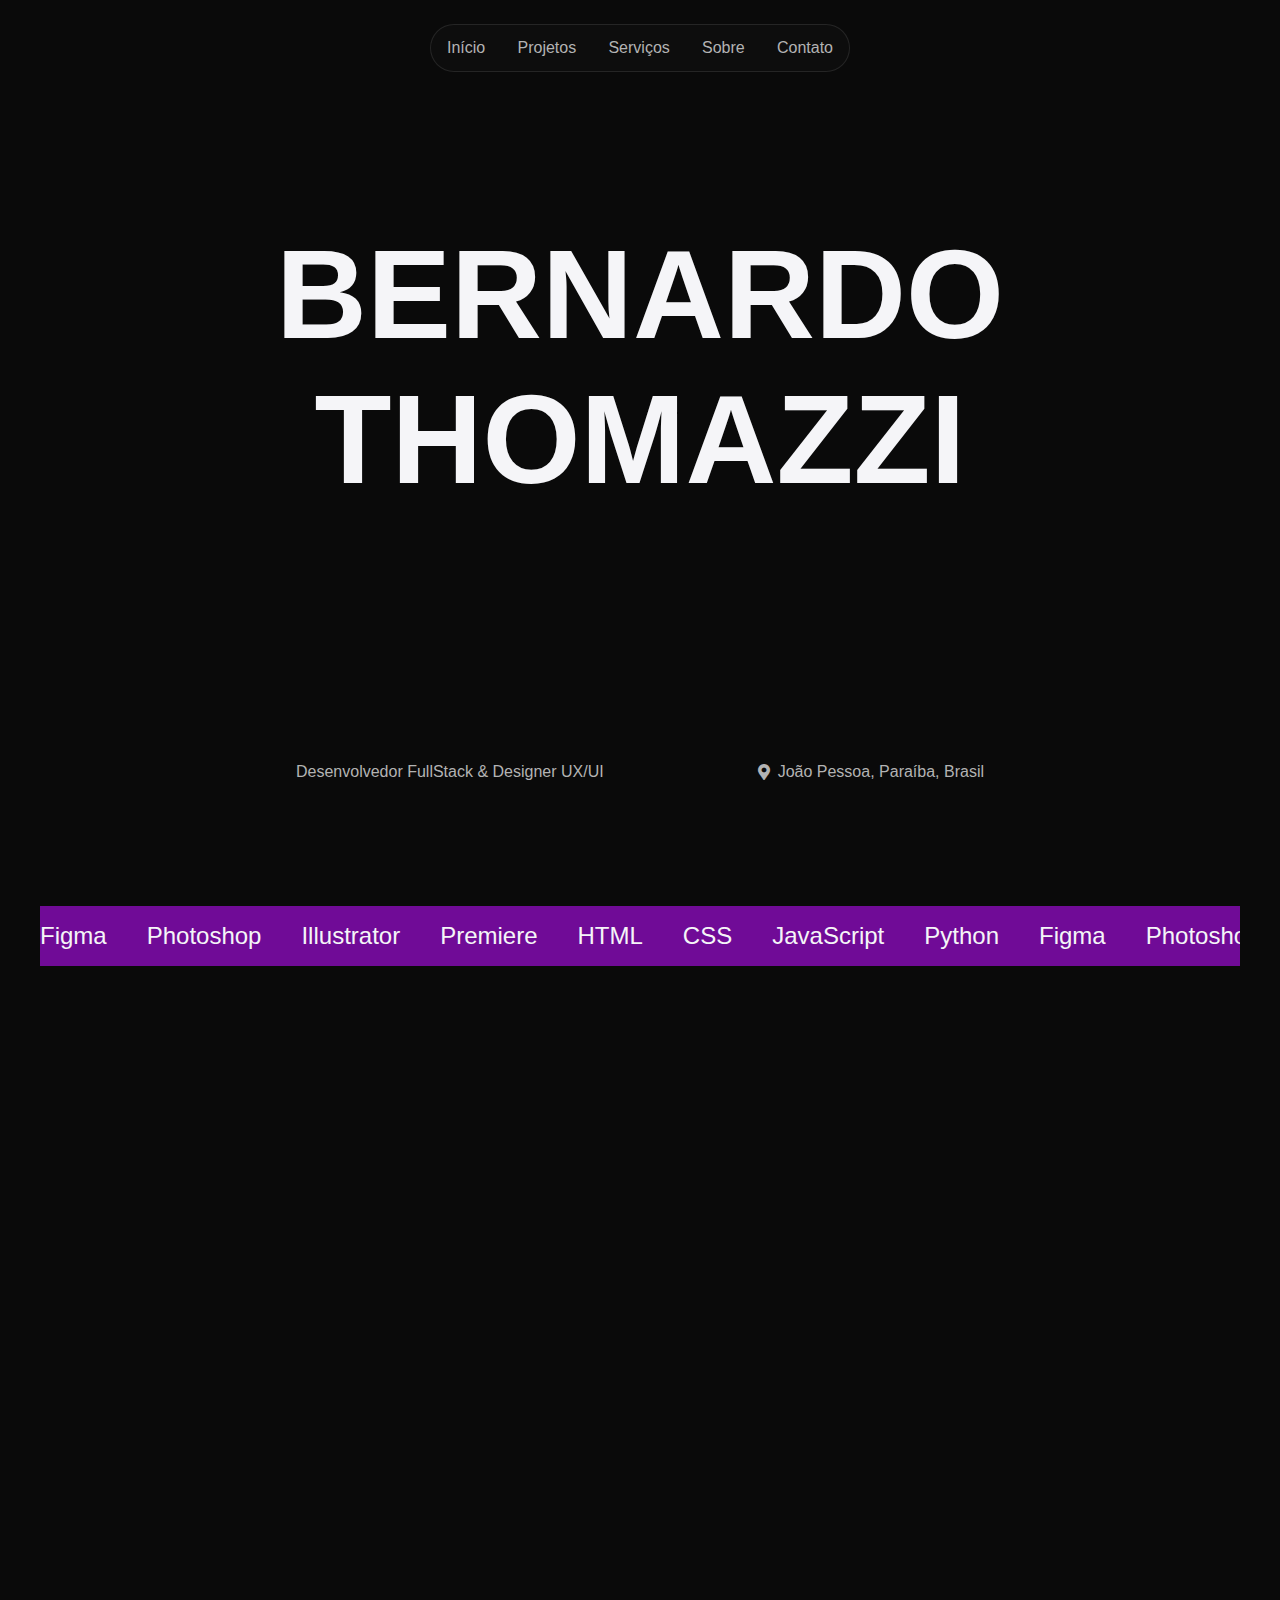
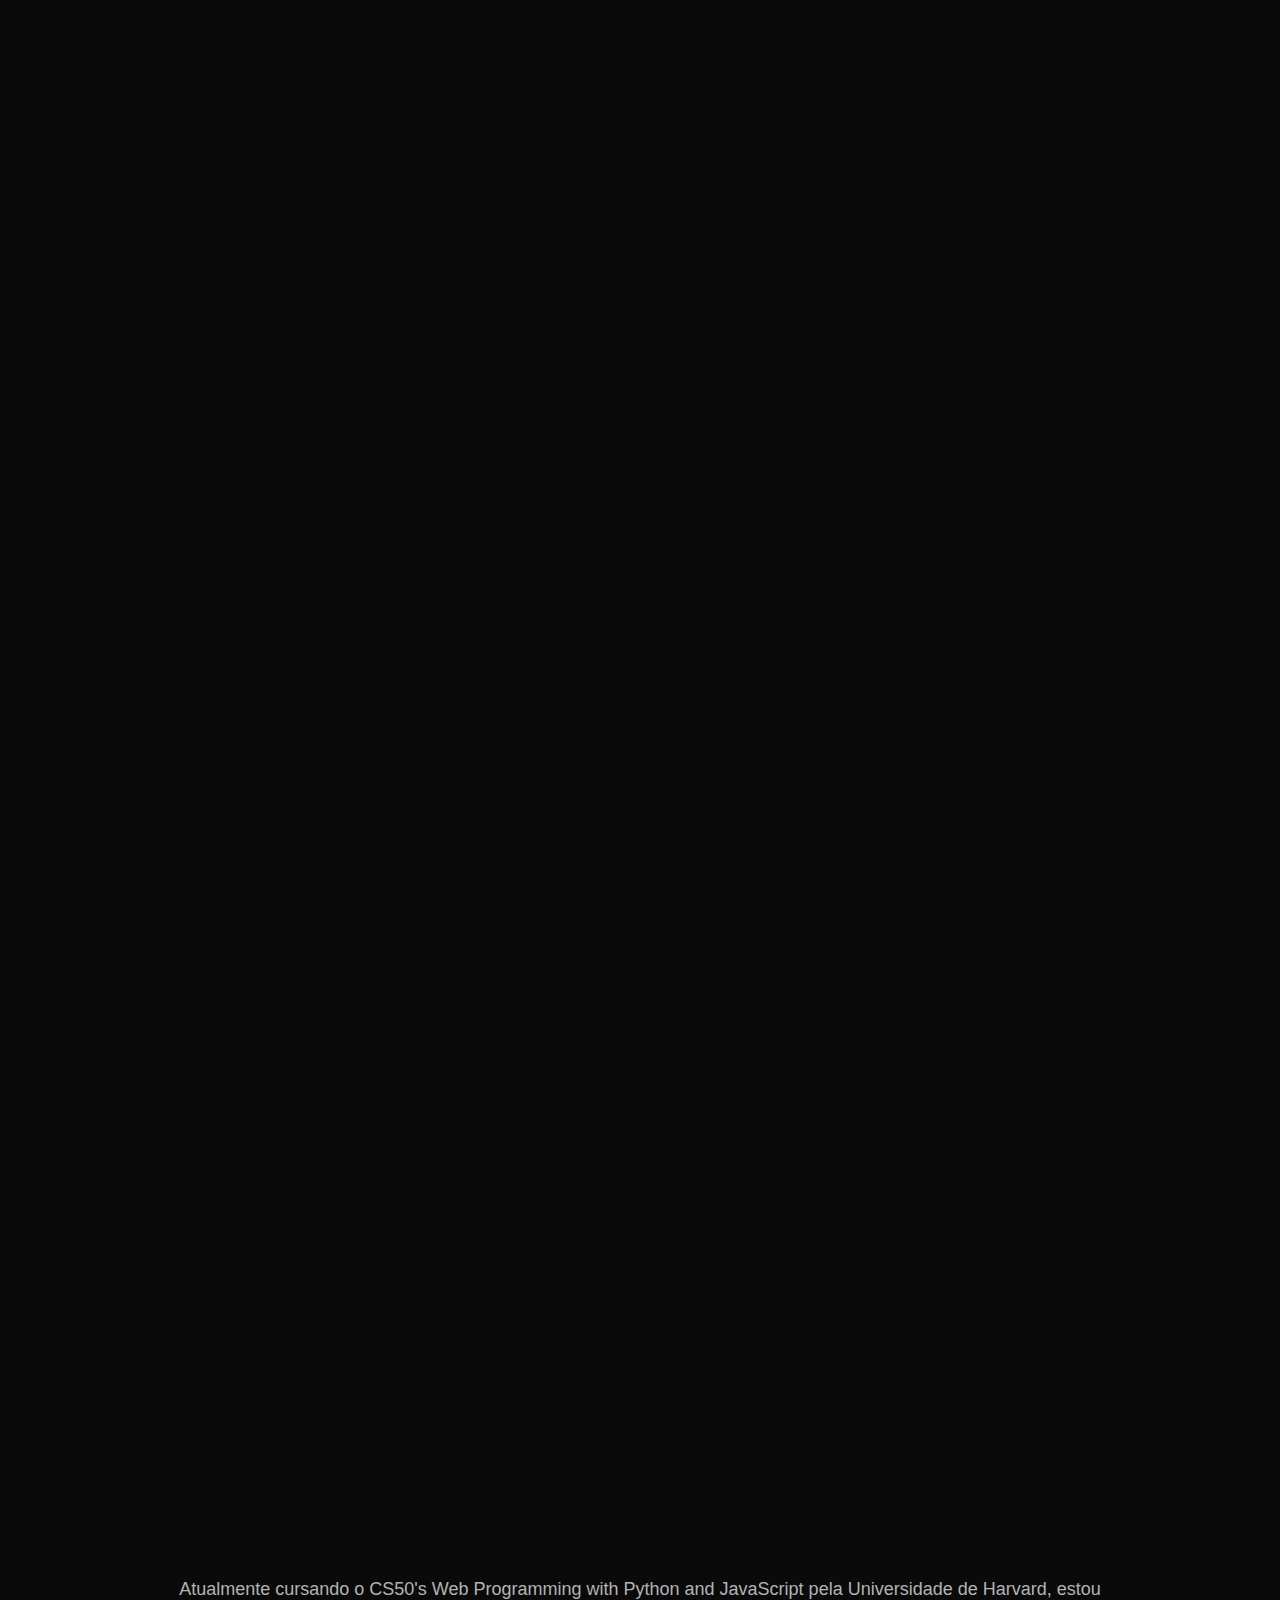
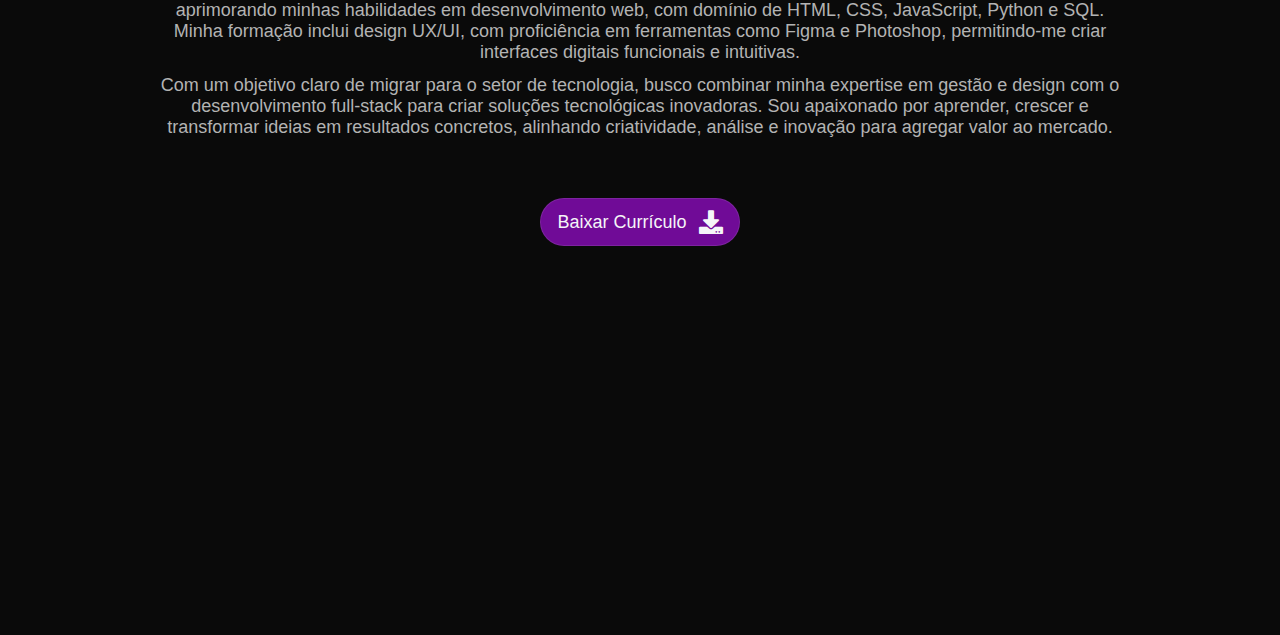
==== index.html @ 57b0490c "Portfolio" ====
<!DOCTYPE html>
<html lang="pt-br">
<head>
    <meta charset="UTF-8">
    <meta name="viewport" content="width=device-width, initial-scale=1.0">

    <link rel="stylesheet" href="style.css">

    <link rel="stylesheet" href="https://use.fontawesome.com/releases/v5.0.7/css/all.css">

    <link rel="preconnect" href="https://fonts.googleapis.com">
    <link rel="preconnect" href="https://fonts.gstatic.com" crossorigin>
    <link href="https://fonts.googleapis.com/css2?family=Nunito+Sans:ital,opsz,wght@0,6..12,200..1000;1,6..12,200..1000&display=swap" rel="stylesheet">

    <link rel="preconnect" href="https://fonts.googleapis.com">
    <link rel="preconnect" href="https://fonts.gstatic.com" crossorigin>

    <link href="https://unpkg.com/aos@2.3.1/dist/aos.css" rel="stylesheet">

    <title>Porfólio - Bernardo Thomazzi</title>
</head>
<body>

    <header>
    
        <nav class="nav">

            <div class="navbar-hamburger" id="hamburger">
                <div class="line"></div>
                <div class="line"></div>
                <div class="line"></div>
            </div>

            <div class="navbar-menu" id="navbarMenu">

                <ul>
                    <li><a href="#">Início</a></li>
                    <li><a href="#works">Projetos</a></li>
                    <li><a href="#services">Serviços</a></li>
                    <li><a href="#about">Sobre</a></li>
                    <li><a href="#contact">Contato</a></li>
                </ul>

            </div>
            
        </nav>

    </header>

    <main class="container">

        <!--Apresentação-->

        <div class="presentation">

                <div class="name" data-aos="zoom-out" data-aos-delay="100" data-aos-duration="1000">

                <h1>
                Bernardo<br>Thomazzi
                </h1>

                </div>

                <div class="info-name">
                    <div class="job">

                        <p> Desenvolvedor FullStack & Designer UX/UI</p>

                    </div>

                    <div class="location">

                        <i class="fas fa-map-marker-alt"></i>

                        <p> João Pessoa, Paraíba, Brasil</p>
                        
                    </div>
                </div>

        </div>

        <!--Carrosel-->

        <section>
            
            <div class="carrosel">

                    <div class="slide">

                        <span class="carousel-item">Figma</span>
                        <span class="carousel-item">Photoshop</span>
                        <span class="carousel-item">Illustrator</span>
                        <span class="carousel-item">Premiere</span>
                        <span class="carousel-item">HTML</span>
                        <span class="carousel-item">CSS</span>
                        <span class="carousel-item">JavaScript</span>
                        <span class="carousel-item">Python</span>
                        <span class="carousel-item">Figma</span>
                        <span class="carousel-item">Photoshop</span>
                        <span class="carousel-item">Illustrator</span>
                        <span class="carousel-item">Premiere</span>
                        <span class="carousel-item">HTML</span>
                        <span class="carousel-item">CSS</span>
                        <span class="carousel-item">JavaScript</span>
                        <span class="carousel-item">Python</span>

                    </div>

            </div>

        </section>

        <!--Projetos-->

        <section id="works" class="works">
                
            <div class="section-title"  data-aos="fade-down" data-aos-delay="100" data-aos-duration="1000">

                <h2>Projetos</h2>

            </div>

            <div class="projects">
                
                <div class="card-project" data-aos="fade-right" data-aos-delay="100" data-aos-duration="1000">
                    <div class="p-card-information">
                        <h3 class="p-card-title">RevGol</h3>

                        <p class="p-card-description">Com uma abordagem centrada no cliente, meu objetivo foi desenvolver soluções intuitivas para a gestão financeira de hotéis, integrando interfaces fáceis de usar e recursos estratégicos que tornam a experiência de gestão mais dinâmica e eficiente.</p>

                        <a class="a-projects" href="revgol.html" target="_blank">
                            <button class="btn-projects">Ver Projeto</button>
                        </a>
                    
                    </div>

                    <div class="p-card-image">

                        <img src="assets/Site Revgol.png" alt="Site RevGol">

                    </div>
                    
                </div>

                <div class="card-project" data-aos="fade-right" data-aos-delay="100" data-aos-duration="1000">
                    <div class="p-card-information">
                        <h3 class="p-card-title">Criação de Site para Barbearia</h3>

                        <p class="p-card-description">Usando conceitos da atualidade, desenvolvi um site que combina design moderno com funcionalidade. O projeto destacou a localização e os valores da barbearia, criando uma interface intuitiva e responsiva que facilita o acesso às informações e valoriza a experiência de quem busca um atendimento exclusivo.</p>

                        <a class="a-projects"  href="barbearia.html" target="_blank">
                            <button class="btn-projects">Ver Projeto</button>
                        </a>
                    
                    </div>

                    <div class="p-card-image">

                        <img src="assets/SiteBarber.jpg" alt="Site Barbearia">

                    </div>
                    
                </div>

                <div class="card-project" data-aos="fade-left" data-aos-delay="100" data-aos-duration="1000">
                    <div class="p-card-information">
                        <h3 class="p-card-title">Cereja Pitanga</h3>

                        <p class="p-card-description">Desenvolvi uma identidade visual estratégica para a doceria, destacando a exclusividade e delicadeza de seus bolos personalizados. O projeto incluiu o desenvolvimento de conteúdos para mídias sociais, com foco em ampliar o alcance digital e fortalecer a conexão com o público-alvo. </p>

                        <a class="a-projects" href="doceria.html" target="_blank">
                            <button class="btn-projects">Ver Projeto</button>
                        </a>
                    
                    </div>

                    <div class="p-card-image">

                        <img src="assets/cerejaintro.jpg" alt="Logo Cereja Pitanga">

                    </div>
                    
                </div>

                <!-- <div class="card-project" data-aos="fade-left" data-aos-delay="100" data-aos-duration="1000">
                    <div class="p-card-information">
                        <h3 class="p-card-title">Gestão de Mídias Sociais</h3>

                        <p class="p-card-description">Com base nas exigências do cliente, construímos uma estratégia de mídias sociais que realçou a exclusividade dos bolos personalizados da doceria. O objetivo foi criar conteúdos criativos e direcionados, fortalecendo a presença online da marca e aumentando o engajamento com os clientes, tornando a experiência digital mais atrativa e eficaz.</p>

                        <a class="a-projects"  href="doceria-social.html" target="_blank">
                            <button class="btn-projects">Ver Projeto</button>
                        </a>
                    
                    </div>

                    <div class="p-card-image">

                        <img src="assets/Site Revgol.png" alt="Logo Cereja Pitanga">

                    </div>
                    
                </div> -->

            </div>

        </section>

        <!--Serviços-->

        <section id="services" class="services">

            <div class="section-title" data-aos="fade-down" data-aos-delay="100" data-aos-duration="1000">
                <h2>Serviços</h2>
            </div>

            <div class="services-display">

                <div class="card-services" id="item-0" data-aos="zoom-in" data-aos-delay="100" data-aos-duration="1000">

                    <img src="assets/webdesignnormal.png" alt="Web Design" class="s-card-image">

                    <h3 class="s-card-title">Web Design</h3>

                    <p class="s-card-description">Crio sites modernos e responsivos, com elementos visuais e tipografias que destacam sua marca. Desenvolvo sites personalizados, funcionais e com ferramentas dinâmicas para oferecer uma experiência única e intuitiva ao usuário.</p>

                </div>

                <div class="card-services" id="item-1" data-aos="zoom-in" data-aos-delay="100" data-aos-duration="1000">

                    <img src="assets/designgráficonormal.png" alt="Design Gráfico" class="s-card-image">

                    <h3 class="s-card-title">Design Gráfico</h3>

                    <p class="s-card-description">Ofereço serviços de criação de logotipos, diagramação, design de embalagens, publicidade, ilustração, design web, design de interfaces e animação, equilibrando aspectos visuais e a mensagem para criar materiais impactantes.</p>

                </div>

                <div class="card-services" id="item-2" data-aos="zoom-in" data-aos-delay="100" data-aos-duration="1000">

                    <img src="assets/social-media.png" alt="Mídias Sociais" class="s-card-image">

                    <h3 class="s-card-title">Gestão de Mídias Sociais</h3>

                    <p class="s-card-description">Gerencio mídias sociais com criação e análise de conteúdo, interação com usuários, gestão de reputação, estratégias de marketing, anúncios e relatórios detalhados para otimizar seus resultados.</p>

                </div>

            </div>

        </section>

        <!--Sobre Mim-->

        <section class="about" id="about">

            <div class="section-title" data-aos="fade-down" data-aos-delay="100" data-aos-duration="1000">

                <h2>Sobre Mim</h2>

            </div>

            <div class="about-me">

                <div class="about-description">

                    <p>Atualmente cursando o CS50's Web Programming with Python and JavaScript pela Universidade de Harvard, estou aprimorando minhas habilidades em desenvolvimento web, com domínio de HTML, CSS, JavaScript, Python e SQL. Minha formação inclui design UX/UI, com proficiência em ferramentas como Figma e Photoshop, permitindo-me criar interfaces digitais funcionais e intuitivas.</p>
                    
                    <p>Com um objetivo claro de migrar para o setor de tecnologia, busco combinar minha expertise em gestão e design com o desenvolvimento full-stack para criar soluções tecnológicas inovadoras. Sou apaixonado por aprender, crescer e transformar ideias em resultados concretos, alinhando criatividade, análise e inovação para agregar valor ao mercado.</p>

                </div> 
            
            </div>

            <div class="download-cv">
                <button class="btn-download">

                <a href="https://drive.google.com/file/d/1x3Yz3cLd2bjc61YhOcpaBOPkmwpHyzkY/view?usp=sharing" target="_blank">Baixar Currículo</a>

                <i class="fas fa-download"></i>

                </button>
            </div>

        </section>

        <!--Contato

        <section class="contact" id="contact">

        <div class="form"  data-aos="zoom-out" data-aos-delay="100" data-aos-duration="1000">
            <div class="contact-info">
                <h3 class="title">Vamos Conversar</h3>
                <p class="text">
                    Gostou do meu Portfólio? Se você tem um projeto em mente ou uma ideia para discutir, sinta-se à vontade para entrar em contato.
                </p>

                <div class="social-media">
                    <div class="social-icons">
                    <a href="https://api.whatsapp.com/send?phone=5584996677053&text=Ol%C3%A1,%20vim%20atrav%C3%A9s%20do%20seu%20portf%C3%B3lio!" target="_blank">
                            <i class="fab fa-whatsapp"></i>
                        </a>
                    <a href="https://www.instagram.com/bethomazzi/" target="_blank">
                        <i class="fab fa-instagram"></i>
                    </a>
                    <a href="https://www.linkedin.com/in/bernardothomazzi" target="_blank">
                        <i class="fab fa-linkedin-in"></i>
                    </a>
                    </div>
                </div>
            </div>

            <div class="contact-form">
            <span class="circle one"></span>
            <span class="circle two"></span>

            <form id="contact-form" autocomplete="off">
                <h3 class="title">Fale Comigo</h3>
                <div class="input-container">
                  <input type="text" name="name" class="input" required placeholder="Seu nome"/>
                </div>
                <div class="input-container">
                  <input type="email" name="email" class="input" required placeholder="Seu email"/>
                </div>
                <div class="input-container textarea">
                  <textarea name="message" class="input" required placeholder="Mensagem"></textarea>
                </div>
                <input type="submit" value="Enviar" class="btn" />
              </form>
            </div>
        </div>
        </div>

        </section>

    -->

    <!--Contato 2-->

    <section class="contact" id="contact">

        <div class="form"  data-aos="zoom-out" data-aos-delay="100" data-aos-duration="1000">
            <div class="contact-info">
                <h3 class="title">Vamos Conversar</h3>
                <p class="text">
                    Gostou do meu Portfólio? Se você tem um projeto em mente ou uma ideia para discutir, sinta-se à vontade para entrar em contato.
                </p>

                <div class="social-media">
                    <div class="social-icons">
                    <a href="https://api.whatsapp.com/send?phone=5584996677053&text=Ol%C3%A1,%20vim%20atrav%C3%A9s%20do%20seu%20portf%C3%B3lio!" target="_blank">
                            <i class="fab fa-whatsapp"></i>
                        </a>
                    <a href="https://www.instagram.com/bethomazzi/" target="_blank">
                        <i class="fab fa-instagram"></i>
                    </a>
                    <a href="https://www.linkedin.com/in/bernardothomazzi" target="_blank">
                        <i class="fab fa-linkedin-in"></i>
                    </a>
                    </div>
                </div>
            </div>
            </div>
        </div>
        </div>

        </section>

        <!--Botão-->

        <button id="scrollToTopBtn" class="scrollToTopBtn">↑</button>

    </main>
    
    <script src="script.js"></script>

    <script src="https://unpkg.com/aos@2.3.1/dist/aos.js"></script>
    <script>
        AOS.init();
    </script>

</body>
</html>
---- style.css ----
@charset "UTF-8";
* {
  margin: 0;
  padding: 0;
  box-sizing: border-box;
  outline: 0;
}

.nav {
  max-width: 100%;
  height: 96px;
  display: flex;
  justify-content: center;
  align-items: center;
}

.navbar-menu {
  width: 420px;
  height: 48px;
  background-color: #0d0d0d;
  border-radius: 24px;
  border: 1px solid rgba(255, 255, 255, 0.1);
}

.navbar-menu ul {
  width: 100%;
  height: 100%;
  margin: 0;
  padding: 8px 16px;
  display: flex;
  justify-content: space-between;
  align-items: center;
  gap: 0px;
}

.navbar-menu ul li {
  list-style: none;
}

.navbar-menu ul li a {
  text-decoration: none;
  color: #b3b3b3;
  font-size: 16px;
  transition: all 0.2s ease-in-out;
}

.navbar-menu ul li a:hover {
  color: #b3b3b3;
  font-weight: 600;
  font-size: 18px;
}

.navbar-menu-pages {
  width: 100px;
  height: 48px;
  display: flex;
  align-items: center;
  justify-content: center;
  background-color: #0d0d0d;
  border-radius: 24px;
  border: 1px solid rgba(255, 255, 255, 0.1);
}
.navbar-menu-pages ul {
  width: 100%;
  padding: 0 12px;
}
.navbar-menu-pages li {
  list-style: none;
  display: flex;
  justify-content: space-evenly;
  transition: all 0.2s ease-in-out;
}
.navbar-menu-pages li:hover {
  scale: 1.1;
}
.navbar-menu-pages a {
  text-decoration: none;
  color: #b3b3b3;
  font-size: 16px;
}
.navbar-menu-pages i {
  color: #b3b3b3;
}

.navbar-hamburger {
  display: none;
  flex-direction: column;
  cursor: pointer;
}

.line {
  width: 25px;
  height: 3px;
  background-color: #fff;
  margin: 4px 0;
}

/* Media Query for Mobile Devices */
@media (max-width: 768px) {
  .navbar-menu {
    display: none; /* Hide menu by default */
    position: absolute;
    top: 48px; /* Adjust based on your navbar height */
    background-color: #700b97;
    z-index: 1;
    margin: 0 auto;
    max-width: -moz-fit-content;
    max-width: fit-content;
    height: -moz-fit-content;
    height: fit-content;
  }
  .navbar-menu.active {
    display: flex; /* Show menu when active */
    flex-direction: column;
    align-items: center;
  }
  .navbar-hamburger {
    display: flex; /* Show hamburger icon */
  }
  .navbar-menu ul {
    flex-direction: column; /* Stack items vertically */
  }
  .navbar-menu ul li {
    margin: 10px 0; /* Space between items */
  }
  .navbar-menu ul li a {
    color: #fff;
  }
}
.container {
  max-width: 1200px;
  width: 100%;
  margin: 0 auto;
  display: flex;
  flex-direction: column;
  align-items: center;
  overflow: hidden;
}

.presentation {
  display: flex;
  flex-direction: column;
  align-items: center;
  justify-content: space-around;
  height: 90vh;
}
.presentation .name {
  width: 100%;
  align-items: center;
  justify-content: center;
  display: flex;
}
.presentation h1 {
  font-size: clamp(50px, 15vw, 126px);
  color: #f5f5f8;
  text-align: center;
  text-transform: uppercase;
}

.info-name {
  width: 100%;
  padding: 0 20px 0 20px;
  display: flex;
  justify-content: space-between;
}

.job p {
  color: #b3b3b3;
}

.location {
  display: flex;
  align-items: center;
  gap: 8px;
  color: #b3b3b3;
}

/*Carrosel 2*/
.carrosel {
  overflow: hidden;
  display: flex;
  justify-content: center;
  width: 100%;
  height: 60px;
  position: relative;
  background-color: #700b97;
}

.slide {
  width: 1200px;
  display: flex;
  align-items: center;
  animation: slide 30s linear infinite;
  gap: 40px;
}

.carousel-item {
  color: #f5f5f8;
  font-size: 24px;
}

@keyframes slide {
  from {
    transform: translateX(0); /* Posição inicial */
  }
  to {
    transform: translateX(-50%); /* Move metade do conjunto (repetido) */
  }
}
/*Projetos*/
.section-title {
  align-items: center;
  justify-content: center;
  display: flex;
  padding: 60px 0;
  width: 100%;
}
.section-title h2 {
  font-weight: bold;
  color: #f5f5f8;
  font-size: 60px;
  text-transform: uppercase;
}

.works {
  display: flex;
  flex-direction: column;
  width: 100%;
  max-width: 1200px;
  align-items: center;
  padding: 0 40px;
}
.works img {
  width: 20%;
}

.projects {
  max-width: 100%;
  width: 100%;
  display: flex;
  flex-direction: column;
  align-items: center;
  gap: 32px;
}

.card-project {
  max-width: 980px;
  width: 100%;
  height: auto;
  background-color: #0d0d0d;
  border: 1px solid rgba(255, 255, 255, 0.1);
  border-radius: 24px;
  display: flex;
  padding: 40px 40px;
  gap: 20px 40px;
}

.p-card-information {
  display: flex;
  flex-direction: column;
  justify-content: space-evenly;
  width: 100%;
}
.p-card-information p {
  font-size: 18px;
  color: #b3b3b3;
}

.a-projects {
  width: 50%;
}

.btn-projects {
  width: 100%;
  height: 48px;
  background-color: #700b97;
  border: 1px solid rgba(255, 255, 255, 0.1);
  border-radius: 24px;
  color: #f5f5f8;
  font-size: 18px;
  transition: all 0.3s ease-in-out;
}

.btn-projects:hover {
  background-color: #8e05c2;
  color: #f5f5f8;
  scale: 1.1;
}

.p-card-title {
  color: #f5f5f8;
  font-size: 24px;
}

.p-card-image {
  width: 100%;
  height: 100%;
  max-height: 340px;
  display: flex;
  align-items: flex-start;
  justify-content: center;
  border-radius: 16px;
  position: relative;
  overflow: hidden;
  transition: all 0.3s ease-in-out;
}
.p-card-image img {
  width: 100%;
}

.p-card-image:hover {
  scale: 1.1;
}

/*Serviços*/
.services {
  display: flex;
  flex-direction: column;
  width: 100%;
  max-width: 1200px;
  height: auto;
  align-items: center;
  padding: 0 40px;
}

.services-display {
  display: flex;
  width: 100%;
  max-width: 980px;
  height: auto;
  align-items: stretch;
  gap: 32px;
}

.card-services {
  display: flex;
  flex-direction: column;
  align-items: center;
  text-align: center;
  justify-content: space-around;
  max-width: 980px;
  width: 100%;
  height: auto;
  background-color: #0d0d0d;
  border: 1px solid rgba(255, 255, 255, 0.1);
  border-radius: 24px;
  display: flex;
  padding: 20px 30px;
  gap: 20px;
  transition: all 0.3s ease-in-out;
}
.card-services img {
  width: auto;
  height: 100px;
}

.s-card-title {
  color: #f5f5f8;
}

.s-card-description {
  color: #b3b3b3;
  font-size: 14px;
}

.card-services:hover {
  background-color: #8e05c2;
  scale: 1.1;
}
.card-services:hover img {
  filter: brightness(0) invert(1);
}
.card-services:hover p {
  color: #f5f5f8;
}

/*Sobre Mim*/
.about {
  display: flex;
  flex-direction: column;
  width: 100%;
  max-width: 1200px;
  height: auto;
  align-items: center;
  padding: 0 40px;
}

.about-me {
  width: 100%;
  max-width: 980px;
  height: auto;
  align-items: center;
  justify-content: space-between;
  display: flex;
  flex-wrap: wrap;
}

.about-description {
  height: 100%;
  width: 100%;
  display: flex;
  flex-direction: column;
  color: #b3b3b3;
  justify-content: flex-start;
  text-align: center;
  gap: 12px;
}
.about-description p {
  font-size: 18px;
}

.download-cv {
  margin-top: 60px;
  width: 100%;
  display: flex;
  justify-content: center;
}

.btn-download {
  max-width: 200px;
  width: 100%;
  height: 48px;
  background-color: #700b97;
  border: 1px solid rgba(255, 255, 255, 0.1);
  border-radius: 24px;
  color: #f5f5f8;
  font-size: 18px;
  transition: all 0.3s ease-in-out;
  display: flex;
  align-items: center;
  justify-content: center;
  gap: 12px;
}
.btn-download a {
  text-decoration: none;
  color: #f5f5f8;
}
.btn-download i {
  font-size: 24px;
}

.btn-download:hover {
  background-color: #8e05c2;
  color: #f5f5f8;
  scale: 1.2;
}

/*Contato

.contact-space{
    display: flex;
    flex-direction: column;
    width: 100%;
    max-width: 1200px;
    height: auto;
    align-items: center;
    padding: 0 40px;
    background-color: $grey-70;
}

.contact{
    display: flex;
    flex-direction: column;
    width: 100%;
    max-width: 1200px;
    height: auto;
    align-items: center;
    padding: 60px 40px;
}

.form {
    width: 100%;
    max-width: 980px;
    background-color: $ui-color;
    border-radius: 24px;
    border: 1px solid $border;
    z-index: 1000;
    overflow: hidden;
    display: grid;
    grid-template-columns: repeat(2, 1fr);
  }

  .contact-form {
    background-color: $purple-normal;
    position: relative;
  }

  .circle {
    border-radius: 50%;
    background: linear-gradient(135deg, transparent 20%, $purple-dark);
    position: absolute;
  }

  .circle.one {
    width: 130px;
    height: 130px;
    top: 130px;
    right: -40px;
  }

  .circle.two {
    width: 80px;
    height: 80px;
    top: 10px;
    right: 30px;
  }

  .contact-form:before {
    content: "";
    position: absolute;
    width: 26px;
    height: 26px;
    background-color: $purple-normal;
    transform: rotate(45deg);
    top: 50px;
    left: -13px;
  }

  form {
    padding: 2.3rem 2.2rem;
    z-index: 10;
    overflow: hidden;
    position: relative;
  }

  .title {
    color: $heading;
    font-weight: 500;
    font-size: 1.5rem;
    line-height: 1;
    margin-bottom: 0.7rem;
  }

  .input-container {
    position: relative;
    margin: 1rem 0;
  }

  .input {
    width: 100%;
    outline: none;
    border: 2px solid $white-color;
    background: none;
    padding: 0.6rem 1.2rem;
    color: $white-color;
    font-weight: 500;
    font-size: 0.95rem;
    letter-spacing: 0.5px;
    border-radius: 25px;
    transition: 0.3s;

    &::placeholder {
      color: $white-color;
    }
  }

  textarea.input {
    padding: 0.8rem 1.2rem;
    min-height: 150px;
    border-radius: 22px;
    resize: none;
    overflow-y: auto;
  }

  .btn {
    padding: 0.6rem 1.3rem;
    background-color: $white-color;
    border: 2px solid $heading;
    font-size: 0.95rem;
    color: $purple-normal;
    line-height: 1;
    border-radius: 24px;
    outline: none;
    cursor: pointer;
    transition: 0.3s;
    margin: 0;
  }

  .btn:hover {
    background-color: transparent;
    color: $white-color;
  }

  .input-container span {
    position: absolute;
    top: 0;
    left: 25px;
    transform: translateY(-50%);
    font-size: 0.8rem;
    padding: 0 0.4rem;
    color: transparent;
    pointer-events: none;
    z-index: 500;
  }

  .input-container span:before,
  .input-container span:after {
    content: "";
    position: absolute;
    width: 10%;
    opacity: 0;
    transition: 0.3s;
    height: 5px;
    background-color: $purple-normal;
    top: 50%;
    transform: translateY(-50%);
  }

  .input-container span:before {
    left: 50%;
  }

  .input-container span:after {
    right: 50%;
  }

  .input-container.focus label {
    top: 0;
    transform: translateY(-50%);
    left: 25px;
    font-size: 0.8rem;
    pointer-events: none;
  }

  .input-container.focus span:before,
  .input-container.focus span:after {
    width: 50%;
    opacity: 1;
  }

  .contact-info {
    padding: 2.3rem 2.2rem;
    position: relative;
    display: flex;
    flex-direction: column;

    .title{
      color: $purple-light;
    }

    .text{
      color: $grey-70;
    }
  }

  .social-media {
    padding: 2rem 0 0 0;
    p{
        color: $heading;
    }
}

  .social-icons {
    display: flex;
    a {
      display: flex;
      justify-content: center;
      align-items: center;
      width: 50px;
      height: 50px;
      border-radius: 10px;
      background: linear-gradient(45deg, $purple-light, $purple-dark);
      color: $heading;
      margin-right: 0.5rem;
      transition: all 0.3s ease-in-out;
    }
    i{
        font-size: 2rem;
        text-align: center;
    }
    a:hover {
      transform: scale(1.1);
      background: linear-gradient(45deg, $heading, $grey-70);
    }
    i:hover{
      color: $purple-normal;
    }
  }

  .contact-info:before {
    content: "";
    position: absolute;
    width: 110px;
    height: 100px;
    border: 22px solid $purple-light;
    border-radius: 50%;
    bottom: -77px;
    right: 50px;
    opacity: 0.3;
  }

  .big-circle {
    position: absolute;
    width: 500px;
    height: 500px;
    border-radius: 50%;
    background: linear-gradient(to bottom, $purple-light, $purple-dark);
    bottom: 50%;
    right: 50%;
    transform: translate(-40%, 38%);
  }

  .big-circle:after {
    content: "";
    position: absolute;
    width: 360px;
    height: 360px;
    background-color: $heading;
    border-radius: 50%;
    top: calc(50% - 180px);
    left: calc(50% - 180px);
  }

  .square {
    position: absolute;
    height: 400px;
    top: 50%;
    left: 50%;
    transform: translate(181%, 11%);
    opacity: 0.2;
  }

  */
/*Contato 2*/
.contact {
  display: flex;
  flex-direction: column;
  width: 100%;
  max-width: 1200px;
  height: auto;
  padding: 60px 40px;
}

.contact-info {
  width: 100%;
  max-width: 980px;
  gap: 1.5rem;
  background-color: #0d0d0d;
  border-radius: 24px;
  border: 1px solid rgba(255, 255, 255, 0.1);
  overflow: hidden;
  padding: 3rem;
  position: relative;
  display: flex;
  flex-direction: column;
  justify-content: space-between;
}
.contact-info .title {
  color: #8e05c2;
  font-size: 32px;
}
.contact-info .text {
  color: #b3b3b3;
}

.social-media p {
  color: #f5f5f8;
}

.social-icons {
  display: flex;
}
.social-icons a {
  display: flex;
  justify-content: center;
  align-items: center;
  width: 50px;
  height: 50px;
  border-radius: 10px;
  background: linear-gradient(45deg, #8e05c2, #3e065f);
  color: #f5f5f8;
  margin-right: 0.5rem;
  transition: all 0.3s ease-in-out;
}
.social-icons i {
  font-size: 2rem;
  text-align: center;
}
.social-icons a:hover {
  transform: scale(1.1);
  background: linear-gradient(45deg, #f5f5f8, #b3b3b3);
}
.social-icons i:hover {
  color: #700b97;
}

.contact-info:before {
  content: "";
  position: absolute;
  width: 110px;
  height: 100px;
  border: 22px solid #8e05c2;
  border-radius: 50%;
  bottom: -77px;
  right: 50px;
  opacity: 0.3;
}

.scrollToTopBtn {
  position: fixed;
  bottom: 20px;
  right: 30px;
  display: none;
  background-color: #700b97;
  color: white;
  border: 1px solid rgba(255, 255, 255, 0.1);
  border-radius: 12px;
  padding: 10px 15px;
  cursor: pointer;
  font-size: 16px;
  z-index: 2000;
  transition: all 0.3s ease-in-out;
}

.scrollToTopBtn:hover {
  transform: scale(1.1);
  background-color: #8e05c2;
}

/*Outras páginas*/
.p-presentation {
  max-width: 980px;
  width: 100%;
  height: 80vh;
  align-items: center;
  justify-content: center;
  display: flex;
  flex-direction: column;
  padding: 40px;
  gap: 32px;
}
.p-presentation h1 {
  color: #f5f5f8;
  font-size: clamp(24px, 15vw, 72px);
  text-align: center;
}
.p-presentation p {
  color: #f5f5f8;
  font-size: 18px;
  text-align: center;
  font-size: clamp(12px, 15vw, 18px);
}

.p-description {
  max-height: 40px;
  height: 100%;
  width: 50%;
  gap: 16px;
  display: flex;
  justify-content: center;
  align-items: center;
}

.p-code {
  display: flex;
  flex-direction: column;
  justify-content: center;
  padding: 12px 16px;
  background-color: #0d0d0d;
  border-radius: 18px;
  color: #f5f5f8;
  border: 1px solid rgba(255, 255, 255, 0.1);
  transition: all 0.3s ease-in-out;
  cursor: default;
}

.p-code:hover {
  background-color: #8e05c2;
  transform: scale(1.2);
}

.p-details {
  display: flex;
  flex-direction: column;
  width: 100%;
  color: #b3b3b3;
}
.p-details ol {
  padding: 20px 40px;
  gap: 12px;
}
.p-details li {
  padding: 10px;
}
.p-details p {
  color: #b3b3b3;
}

.site-image {
  width: 100%;
  max-width: 980px;
  padding-top: 60px;
}
.site-image img {
  width: 100%;
  border-radius: 24px;
  transition: all 0.3s ease-in-out;
}

.id-visual {
  display: flex;
  flex-direction: column;
  width: 100%;
  max-width: 1200px;
  align-items: center;
  padding: 0 40px 40px 60px;
}

.visual-grid {
  width: 100%;
  max-width: 980px;
  height: 100%;
  display: grid;
  grid-template: auto auto/repeat(2, 1fr);
  grid-column-gap: 16px;
  grid-row-gap: 16px;
}

.img-grid {
  width: 100%;
  border-radius: 24px;
  transition: all 0.4s ease-in-out;
}
.img-grid img {
  width: 100%;
}

.form-none {
  display: none;
}

.socialmedia-grid {
  width: 100%;
  max-width: 980px;
  height: 100%;
  display: grid;
  grid-template: auto auto/repeat(3, 1fr);
  grid-column-gap: 16px;
  grid-row-gap: 16px;
  margin: 32px;
}
.socialmedia-grid img {
  border-radius: 0px;
}

/* Estilos para dispositivos móveis */
@media screen and (max-width: 768px) {
  .job {
    display: none;
  }
  .location {
    display: none;
  }
  .carrousel {
    display: none;
  }
  .card-project {
    flex-direction: column;
    justify-content: space-between;
    max-height: 90vh;
  }
  .p-card-title {
    text-align: center;
  }
  .p-card-information {
    gap: 14px;
    justify-content: space-between;
  }
  .p-card-description {
    text-align: center;
  }
  .a-projects {
    width: 100%;
  }
  .p-card-image {
    padding: 0;
  }
  .services {
    height: auto;
  }
  .services-display {
    display: grid;
    grid-template-rows: 1fr 1fr;
    grid-template-columns: 1fr 1fr;
    gap: 30px;
  }
  .card-services {
    height: -moz-fit-content;
    height: fit-content;
  }
  #item-2 {
    grid-row-start: 2;
    grid-column-start: 1;
    grid-row-end: 3;
    grid-column-end: 3;
    justify-content: center;
    height: 100%;
  }
  #item-1 {
    grid-row-start: 1;
    grid-column-start: 1;
    grid-row-end: 2;
    grid-column-end: 2;
  }
  #item-0 {
    grid-row-start: 1;
    grid-column-start: 2;
    grid-row-end: 2;
    grid-column-end: 3;
  }
  .btn-download {
    width: 100%;
    max-width: 100%;
  }
}
@media screen and (max-width: 480px) {
  .card-project {
    justify-items: space-between;
  }
  .p-card-information p {
    display: none;
  }
  .services-display {
    display: flex;
    flex-direction: column;
    align-items: center;
    gap: 32px;
  }
  .section-title h2 {
    font-size: 40px;
  }
}
@media (max-width: 850px) {
  .contact-info:before {
    bottom: initial;
    top: -75px;
    right: 65px;
    transform: scale(0.95);
  }
}
@media (max-width: 480px) {
  .contact-info:before {
    display: none;
  }
  .title {
    font-size: 1.15rem;
  }
}
body {
  font-family: nunito-sans, sans-serif;
  width: 100%;
  height: 100vh;
  position: relative;
  align-items: center;
  justify-content: center;
  background-color: #0A0A0A;
}

button {
  font-family: nunito-sans, sans-serif;
  cursor: pointer;
}

svg {
  width: 100%;
}

img {
  width: 100%;
}

a {
  cursor: pointer;
  text-decoration: none;
}/*# sourceMappingURL=style.css.map */
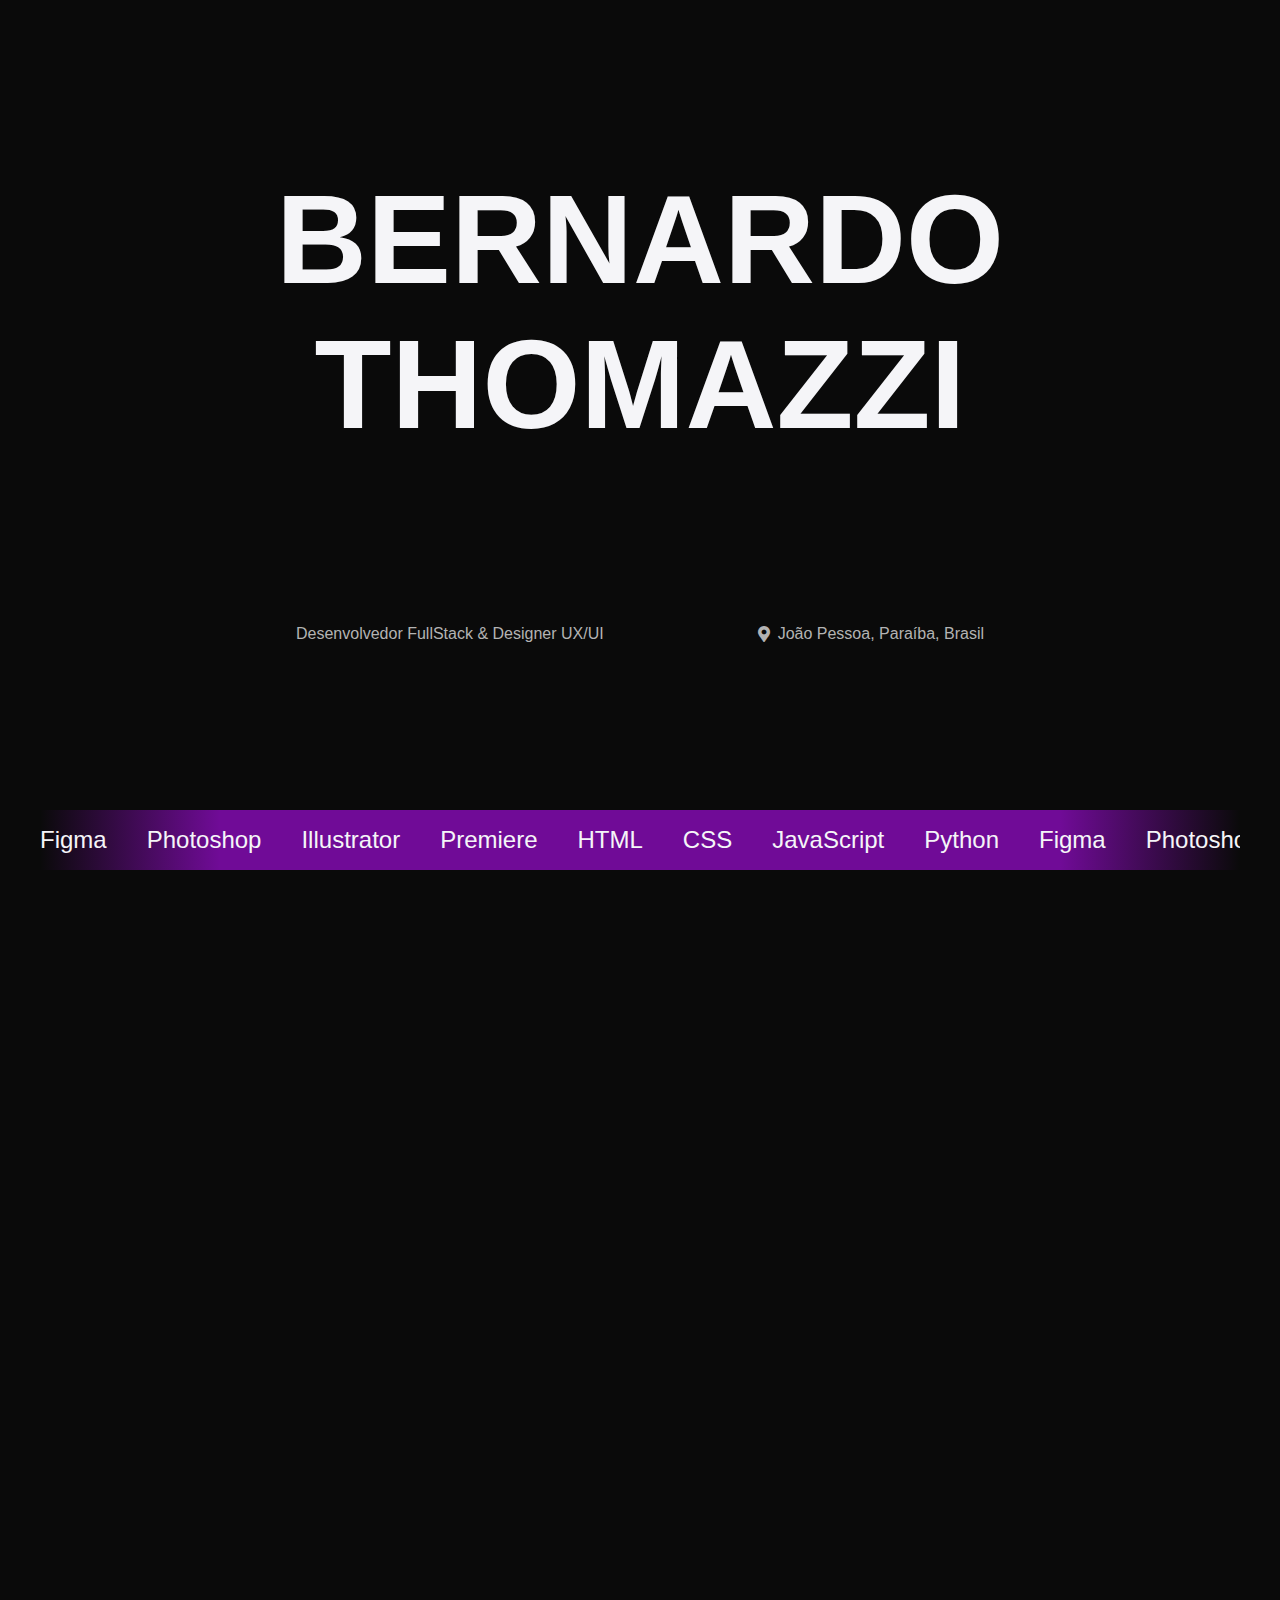
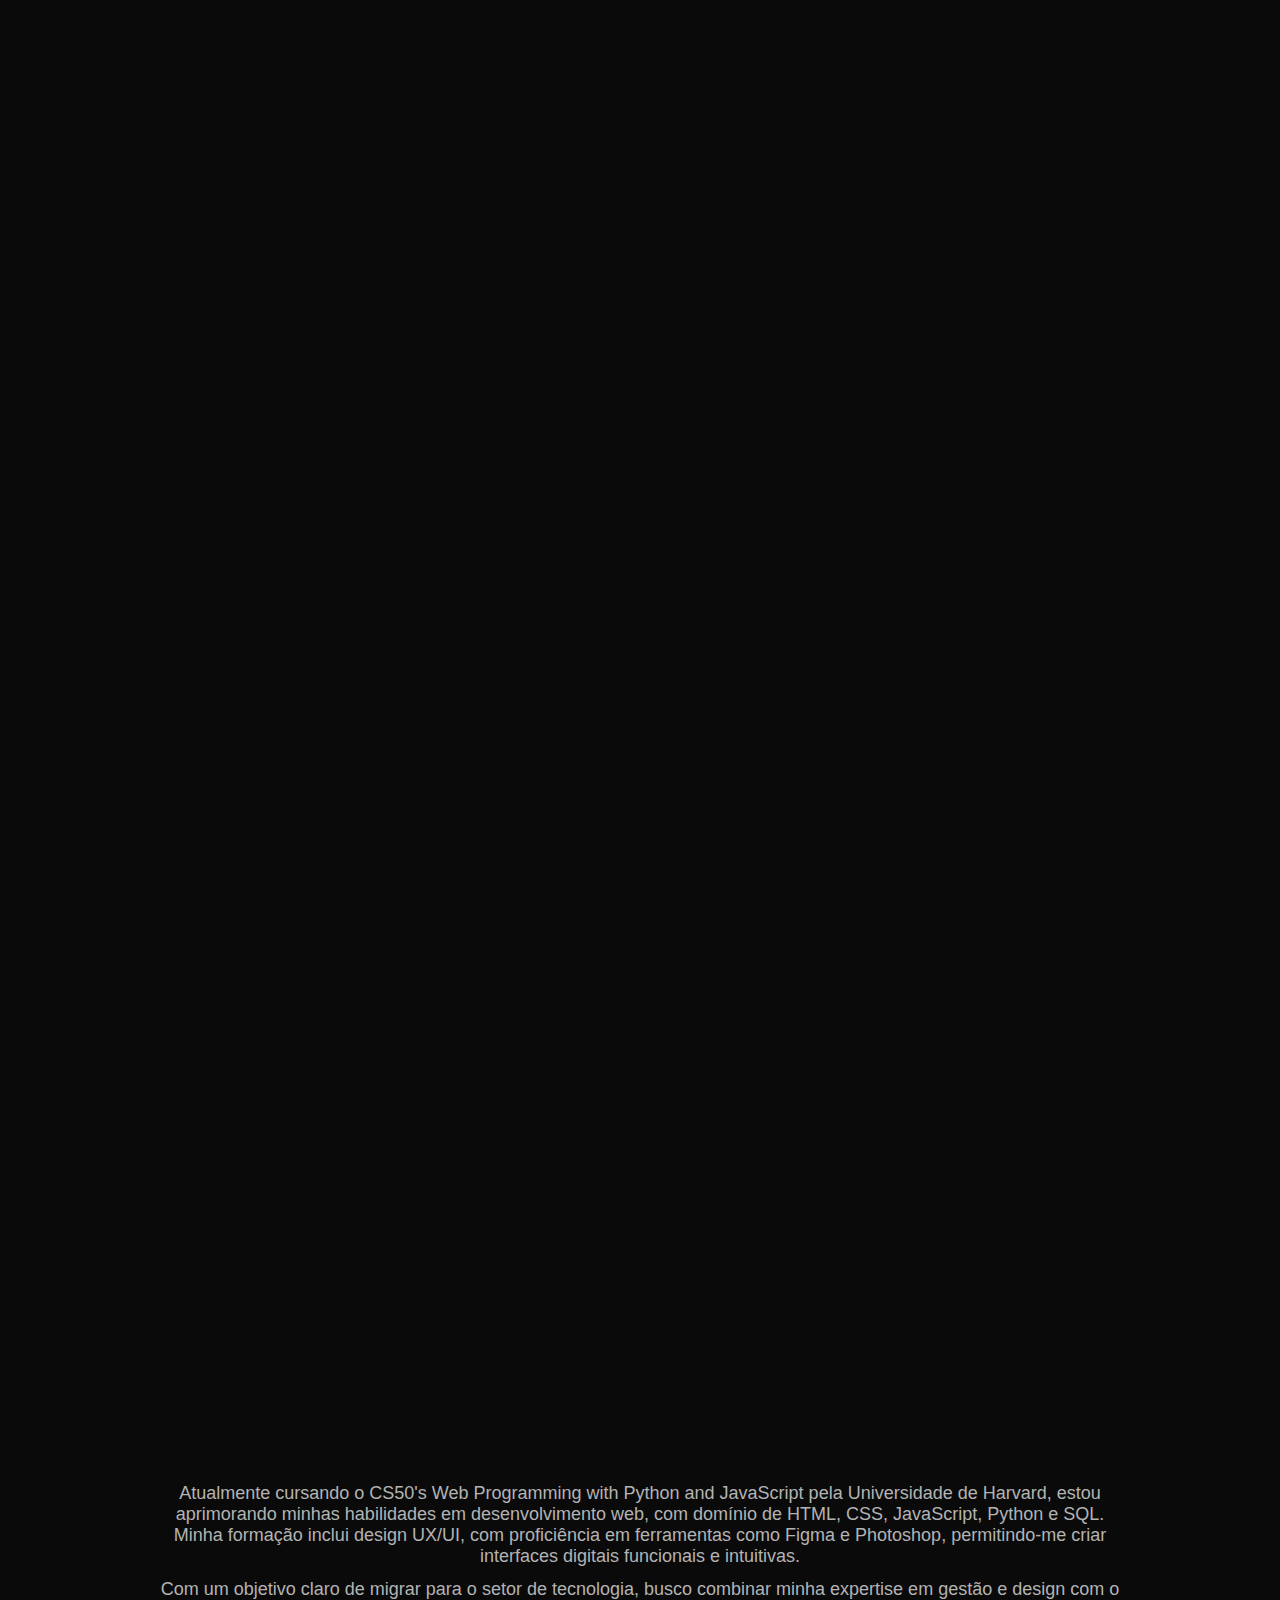
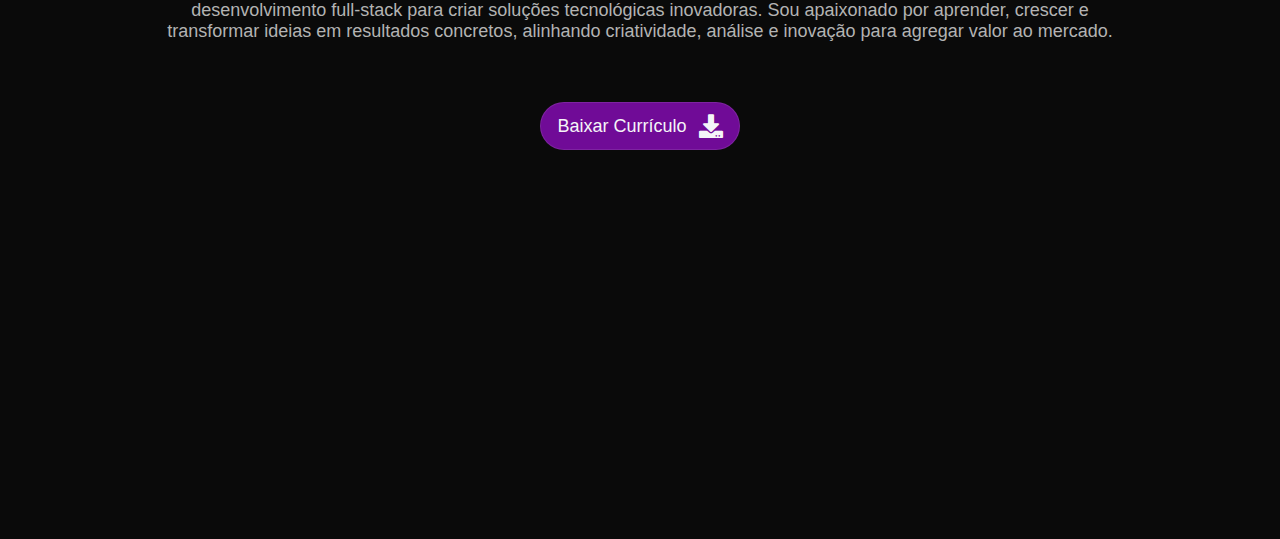
==== commit 8c867127: "Atualizações v1" ====
--- a/index.html
+++ b/index.html
@@ -21,7 +21,7 @@
 </head>
 <body>
 
-    <header>
+    <!-- <header>
     
         <nav class="nav">
 
@@ -45,7 +45,7 @@
             
         </nav>
 
-    </header>
+    </header> -->
 
     <main class="container">
 
@@ -339,7 +339,7 @@
 
     <section class="contact" id="contact">
 
-        <div class="form"  data-aos="zoom-out" data-aos-delay="100" data-aos-duration="1000">
+        <div class="form" data-aos="zoom-out" data-aos-delay="100" data-aos-duration="1000">
             <div class="contact-info">
                 <h3 class="title">Vamos Conversar</h3>
                 <p class="text">
--- a/style.css
+++ b/style.css
@@ -141,7 +141,7 @@
   display: flex;
   flex-direction: column;
   align-items: center;
-  justify-content: space-around;
+  justify-content: space-evenly;
   height: 90vh;
 }
 .presentation .name {
@@ -183,7 +183,7 @@
   width: 100%;
   height: 60px;
   position: relative;
-  background-color: #700b97;
+  background: linear-gradient(90deg, rgb(10, 10, 10) 0%, rgb(112, 11, 151) 15%, rgb(112, 11, 151) 85%, rgb(10, 10, 10) 100%);
 }
 
 .slide {
@@ -724,11 +724,12 @@
 /*Contato 2*/
 .contact {
   display: flex;
-  flex-direction: column;
   width: 100%;
   max-width: 1200px;
   height: auto;
   padding: 60px 40px;
+  align-items: center;
+  justify-content: center;
 }
 
 .contact-info {
@@ -903,7 +904,7 @@
   width: 100%;
   max-width: 1200px;
   align-items: center;
-  padding: 0 40px 40px 60px;
+  padding: 0 40px;
 }
 
 .visual-grid {
@@ -945,13 +946,7 @@
 
 /* Estilos para dispositivos móveis */
 @media screen and (max-width: 768px) {
-  .job {
-    display: none;
-  }
-  .location {
-    display: none;
-  }
-  .carrousel {
+  .info-name {
     display: none;
   }
   .card-project {
@@ -1012,6 +1007,17 @@
     width: 100%;
     max-width: 100%;
   }
+  .visual-grid {
+    display: flex;
+    flex-direction: column;
+    gap: 24px;
+  }
+  .socialmedia-grid {
+    display: flex;
+    flex-direction: column;
+    gap: 24px;
+    margin-bottom: 0;
+  }
 }
 @media screen and (max-width: 480px) {
   .card-project {
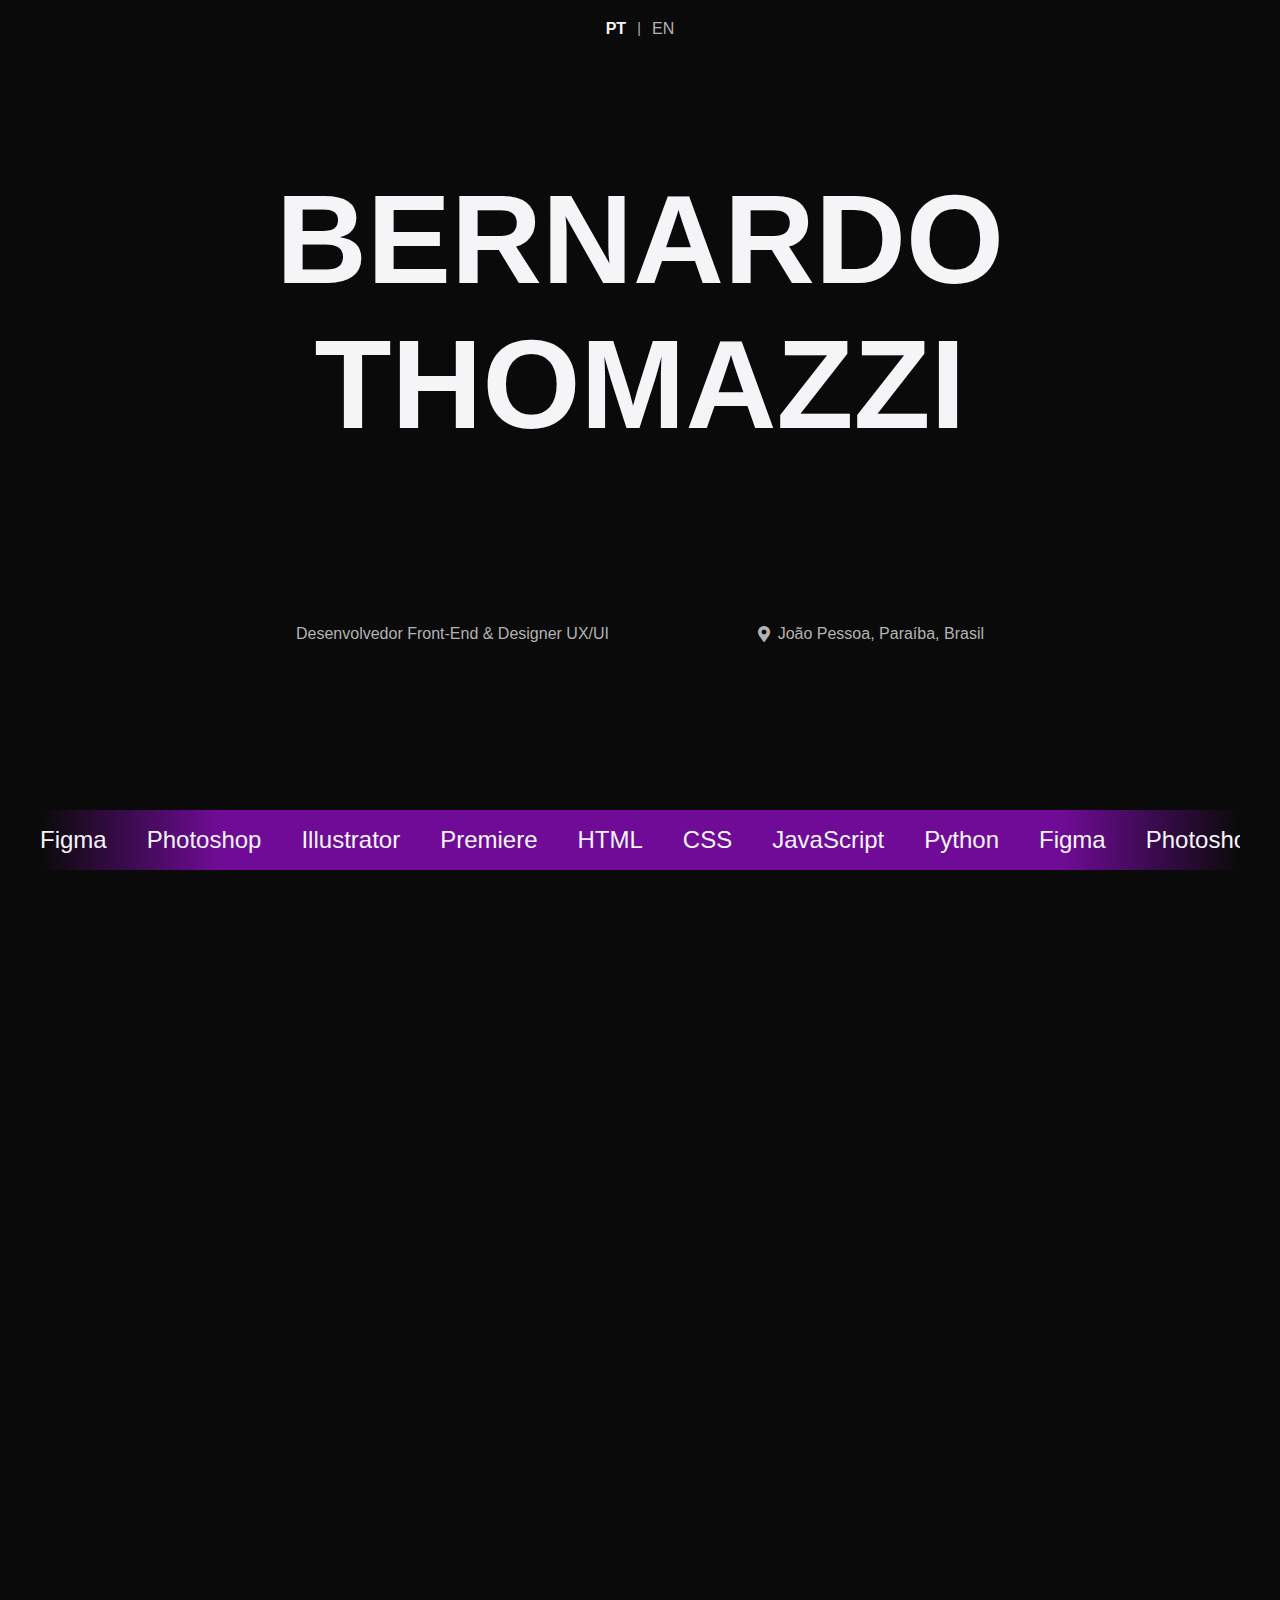
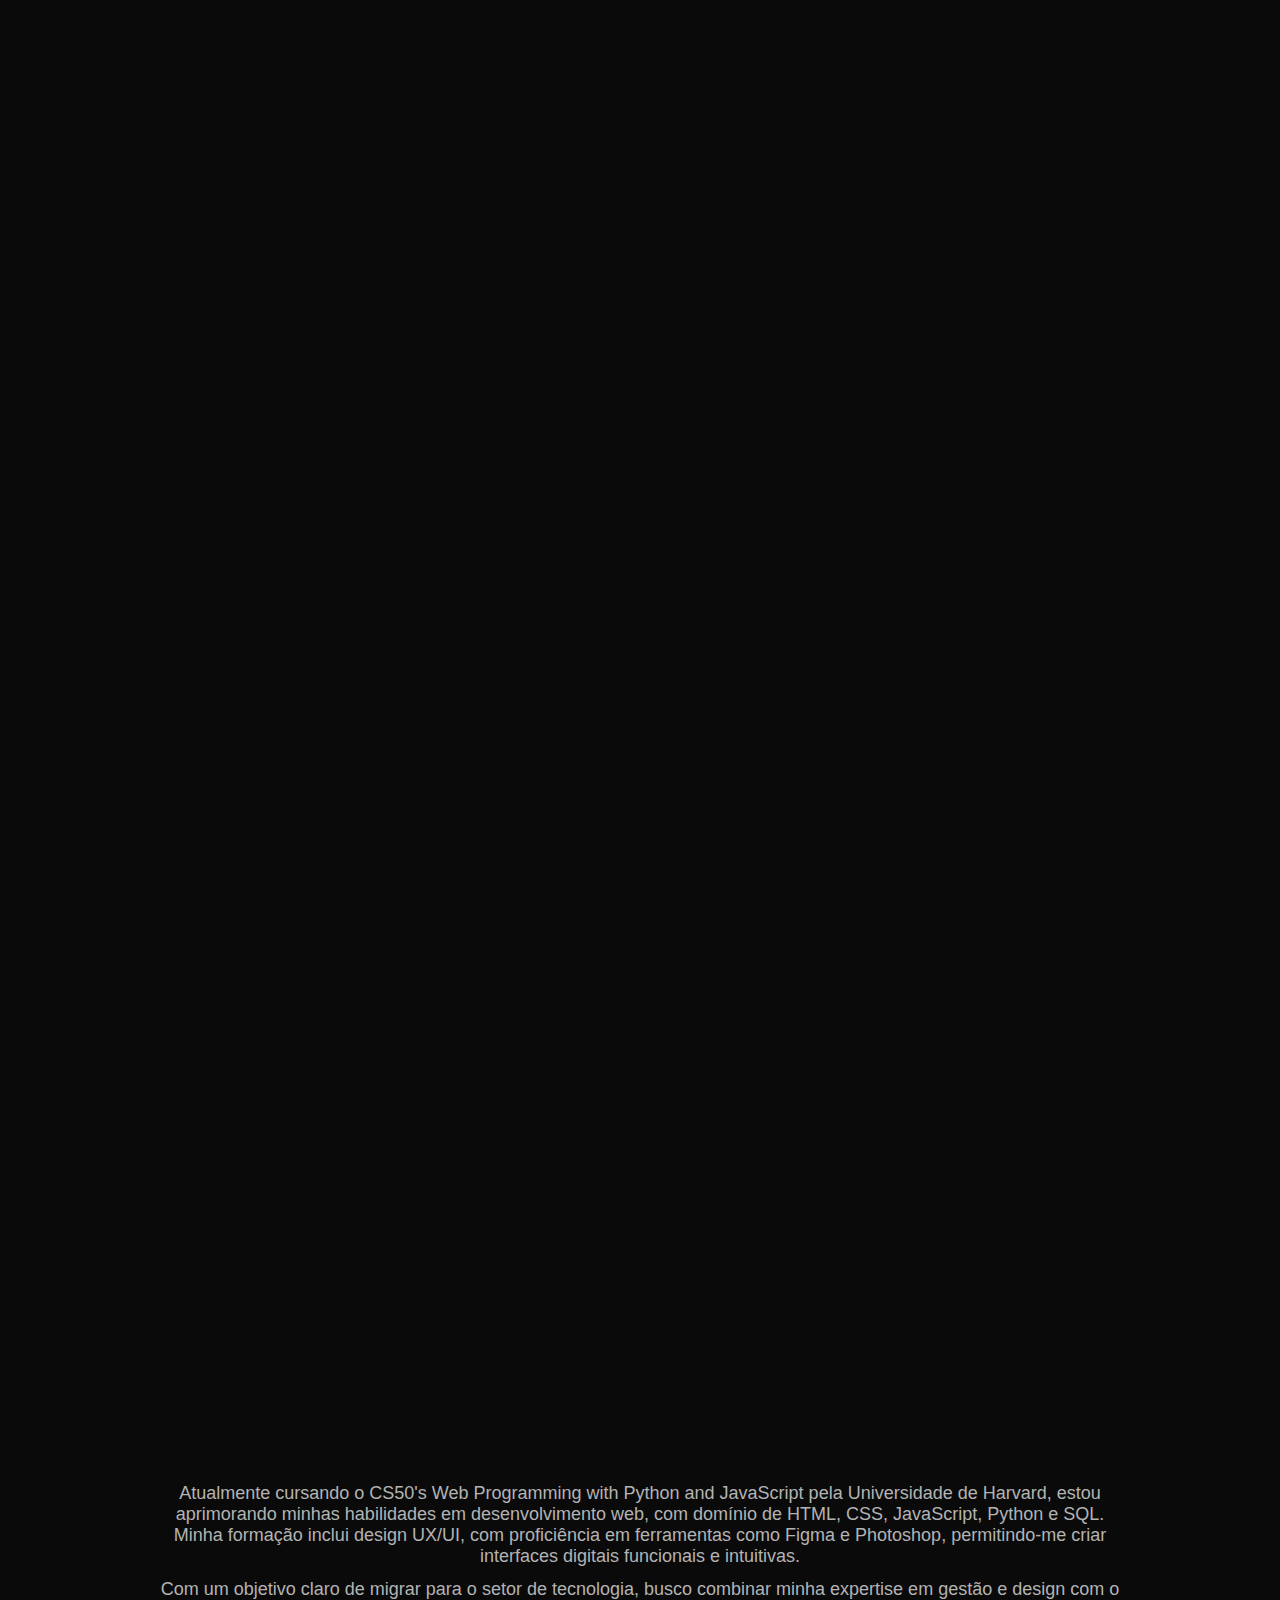
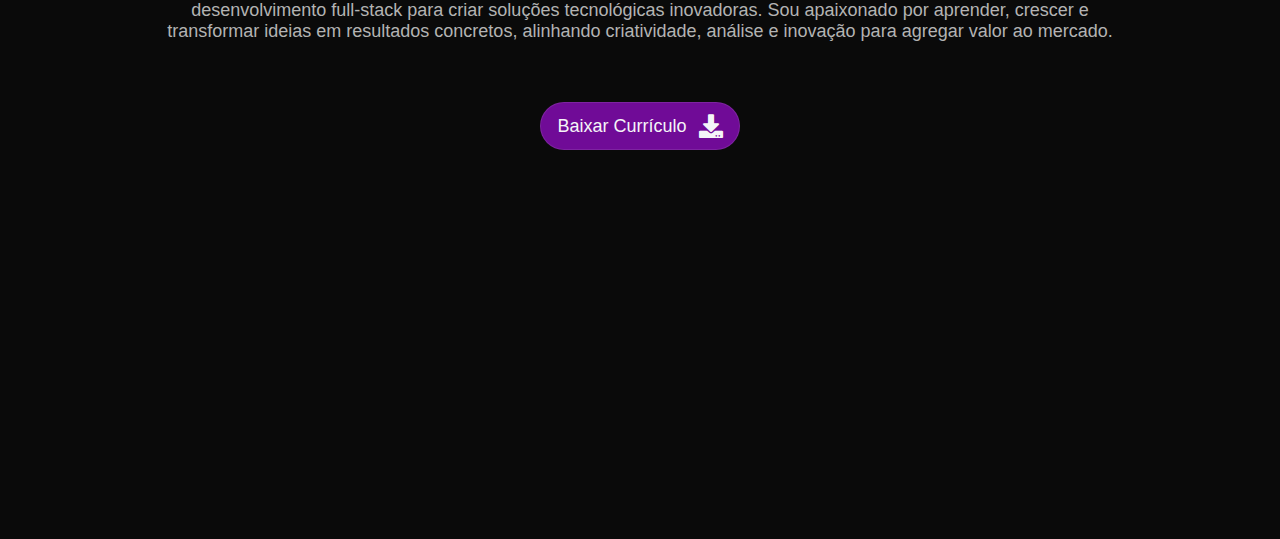
==== commit 004b7d9c: "English Version" ====
--- a/index.html
+++ b/index.html
@@ -21,31 +21,19 @@
 </head>
 <body>
 
-    <!-- <header>
+    <!--Linguagem-->
+
+    <header class="container">
     
-        <nav class="nav">
-
-            <div class="navbar-hamburger" id="hamburger">
-                <div class="line"></div>
-                <div class="line"></div>
-                <div class="line"></div>
-            </div>
-
-            <div class="navbar-menu" id="navbarMenu">
-
-                <ul>
-                    <li><a href="#">Início</a></li>
-                    <li><a href="#works">Projetos</a></li>
-                    <li><a href="#services">Serviços</a></li>
-                    <li><a href="#about">Sobre</a></li>
-                    <li><a href="#contact">Contato</a></li>
-                </ul>
-
-            </div>
-            
-        </nav>
-
-    </header> -->
+        <div class="change-lang">
+
+            <span class="lang-activated">PT</span>
+            <span class="lang-divisor">|</span>
+            <a href="english/index-en.html" class="lang-option">EN</a>
+
+        </div>
+
+    </header>
 
     <main class="container">
 
@@ -64,7 +52,7 @@
                 <div class="info-name">
                     <div class="job">
 
-                        <p> Desenvolvedor FullStack & Designer UX/UI</p>
+                        <p> Desenvolvedor Front-End & Designer UX/UI</p>
 
                     </div>
 
--- a/style.css
+++ b/style.css
@@ -137,6 +137,42 @@
   overflow: hidden;
 }
 
+/*English Selector*/
+.change-lang {
+  display: flex;
+  position: absolute;
+  max-width: 980px;
+  width: 100%;
+  justify-content: center;
+  padding: 20px;
+  gap: 0.7rem;
+  align-items: flex-start;
+}
+
+.lang-activated {
+  color: #f5f5f8;
+  font-weight: bold;
+  cursor: default;
+}
+
+.lang-divisor {
+  color: #b3b3b3;
+  font-size: 14px;
+  cursor: default;
+}
+
+.lang-option {
+  color: #b3b3b3;
+  cursor: pointer;
+  transition: all 0.2s ease-in-out;
+}
+
+.lang-option:hover {
+  color: #f5f5f8;
+  transform: scale(1.3);
+}
+
+/*Presentacion*/
 .presentation {
   display: flex;
   flex-direction: column;
@@ -1007,33 +1043,42 @@
     width: 100%;
     max-width: 100%;
   }
+  .socialmedia-grid {
+    grid-template: auto auto/repeat(2, 1fr);
+  }
+}
+@media screen and (max-width: 480px) {
+  .card-project {
+    justify-items: space-between;
+  }
+  .p-card-information p {
+    display: none;
+  }
+  .services-display {
+    display: flex;
+    flex-direction: column;
+    align-items: center;
+    gap: 32px;
+  }
+  .section-title h2 {
+    font-size: 40px;
+  }
   .visual-grid {
     display: flex;
     flex-direction: column;
     gap: 24px;
+  }
+  .contact-info:before {
+    display: none;
+  }
+  .title {
+    font-size: 1.15rem;
   }
   .socialmedia-grid {
     display: flex;
     flex-direction: column;
     gap: 24px;
     margin-bottom: 0;
-  }
-}
-@media screen and (max-width: 480px) {
-  .card-project {
-    justify-items: space-between;
-  }
-  .p-card-information p {
-    display: none;
-  }
-  .services-display {
-    display: flex;
-    flex-direction: column;
-    align-items: center;
-    gap: 32px;
-  }
-  .section-title h2 {
-    font-size: 40px;
   }
 }
 @media (max-width: 850px) {
@@ -1044,14 +1089,6 @@
     transform: scale(0.95);
   }
 }
-@media (max-width: 480px) {
-  .contact-info:before {
-    display: none;
-  }
-  .title {
-    font-size: 1.15rem;
-  }
-}
 body {
   font-family: nunito-sans, sans-serif;
   width: 100%;
